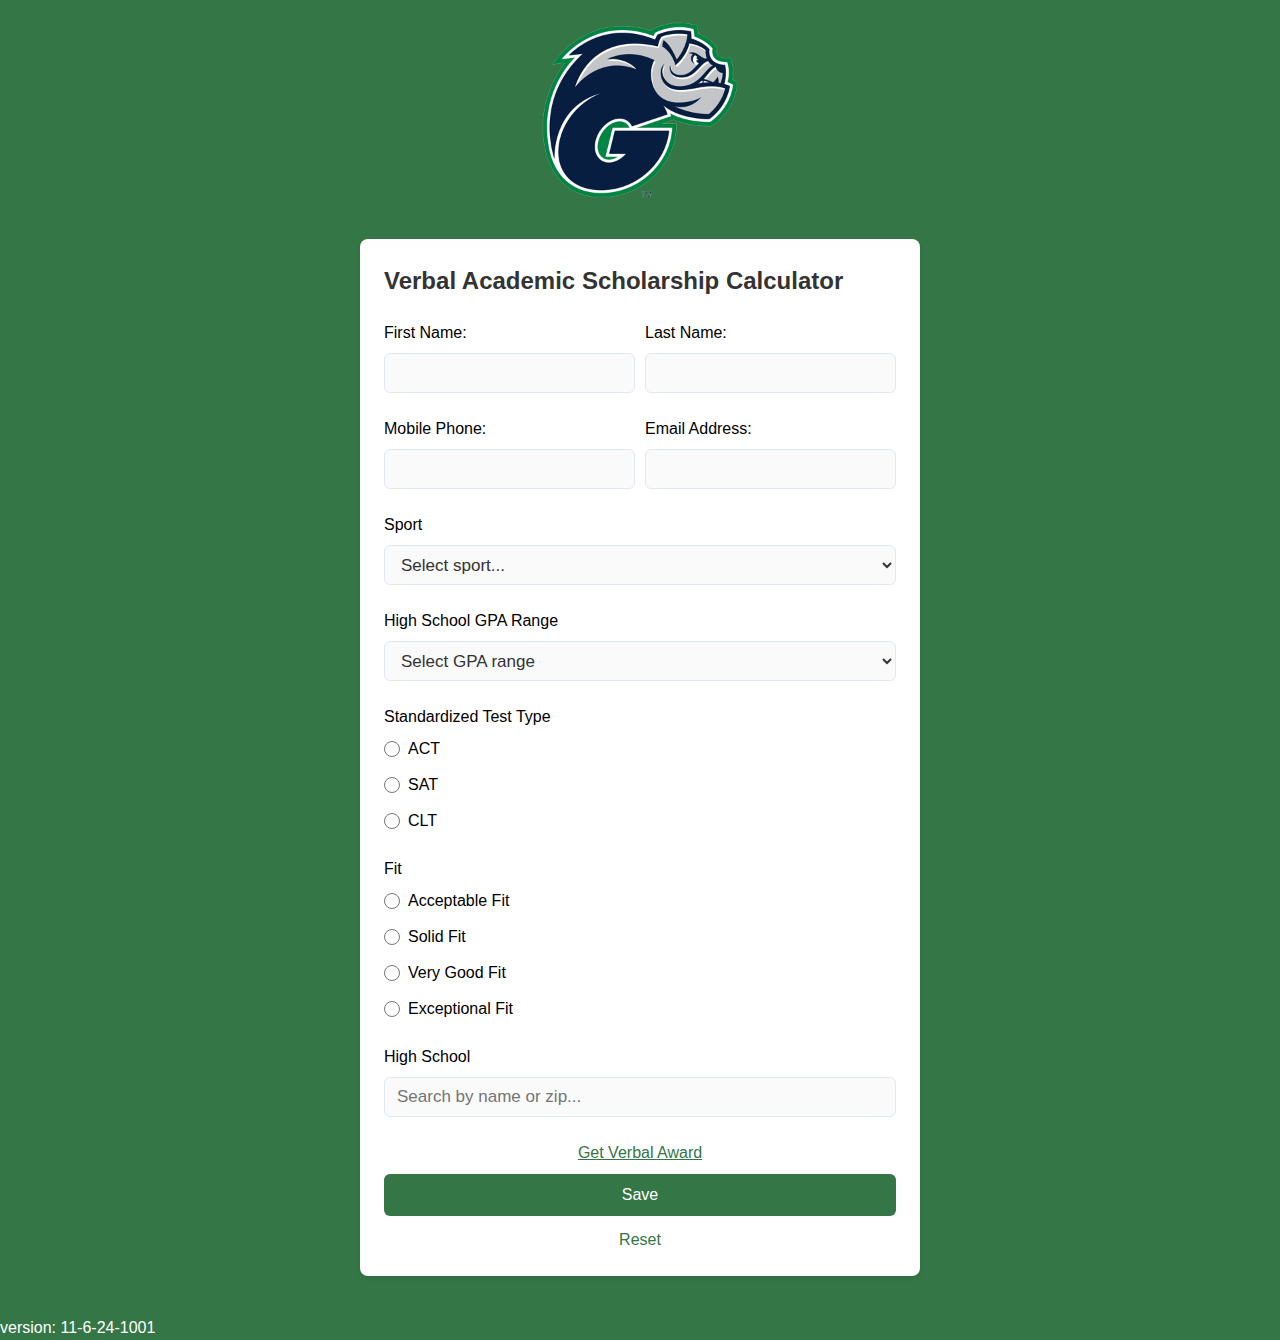
==== index.html @ f2b6871f "Update index.html" ====
<!DOCTYPE html>
<html lang="en">
<head>
    <meta charset="UTF-8">
    <meta name="viewport" content="width=device-width, initial-scale=1.0">
    <title>Scholarship Calculator</title>
    <link rel="stylesheet" href="styles.css">
    <style>.award-row{display:none}</style>
</head>
<body>
    <div class="container">
        <!-- Logo Section -->
        <div class="logo-container">
            <img src="G-Logo.png" alt="Logo" class="logo">
           
        </div>

        <!-- Award Display (initially hidden) -->
        <div id="awardDisplay" class="award-display" style="display: none;">
            <div class="card">
                <h2>Verbal Award</h2>
               <div class="award-breakdown">
                    <a href="#" 
                       style="text-decoration: none; color: #347646;" 
                       onclick="document.querySelectorAll('.award-row').forEach(row => row.style.display = row.style.display === 'none' ? 'block' : 'none'); return false;">
                        View Details
                    </a>
                    <div class="award-row">
                        <span>GPA Award:</span>
                        <span id="gpaAward"></span>
                    </div>
                    <div class="award-row">
                        <span>Test Award:</span>
                        <span id="testAward"></span>
                    </div>
                    <div class="award-row">
                        <span>Fit Award:</span>
                        <span id="fitAward"></span>
                    </div>
                    <div class="award-row">
                        <span>High School Award:</span>
                        <span id="hsAward"></span>
                    </div>
                </div>
                <div class="award-total">
                    <span>Total Award:</span>
                    <span id="totalAward"></span>
                </div>
            </div>
        </div>

        <!-- Calculator Form -->
        <div class="card calculator-form">
            <h2>Verbal Academic Scholarship Calculator</h2>
                <form netlify name="scholarshipForm" style="margin-top: 22px;" method="POST" data-netlify="true">

                <div class="form-group">
                    <div style="display: flex; gap: 10px;">
                        <div style="flex: 1;">
                            <label for="firstName">First Name:</label>
                            <input type="text" id="firstName" name="firstName" required>
                        </div>
                        <div style="flex: 1;">
                            <label for="lastName">Last Name:</label>
                            <input type="text" id="lastName" name="lastName" required>
                        </div>
                    </div>
                </div>

                <div class="form-group">
                    <div style="display: flex; gap: 10px;">
                        <div style="flex: 1;">
                            <label for="mobilePhone">Mobile Phone:</label>
                            <input type="tel" id="mobilePhone" name="mobilePhone" 
                                   pattern="[0-9]{10}" required
                                   style="width: 100%; padding: 8px 12px; border: 1px solid #e2e8f0; 
                                          border-radius: 6px; background-color: #fafafa; height: 40px; font-size: 17px;">
                        </div>
                        <div style="flex: 1;">
                            <label for="email">Email Address:</label>
                            <input type="email" id="email" name="email" required
                                   style="width: 100%; padding: 8px 12px; border: 1px solid #e2e8f0; 
                                          border-radius: 6px; background-color: #fafafa; height: 40px; font-size: 17px;">
                        </div>
                    </div>
                </div>
                
                  <div class="form-group"><label for="sport">Sport</label>
    <select id="sport" name="sport">
<option value="none">Select sport...</option>
<option value="Football">Football</option>
<option value="Men's Baseball">Men's Baseball</option>
<option value="Men's Basketball">Men's Basketball</option>
<option value="Men's Cross Country">Men's Cross Country</option>
<option value="Men's Golf">Men's Golf</option>
<option value="Men's Rugby">Men's Rugby</option>
<option value="Men's Soccer">Men's Soccer</option>
<option value="Men's Swimming">Men's Swimming</option>
<option value="Men's Tennis">Men's Tennis</option>
<option value="Men's Track and Field">Men's Track and Field</option>
<option value="Men's Ultimate Frisbee">Men's Ultimate Frisbee</option>
<option value="Women's Basketball">Women's Basketball</option>
<option value="Women's Beach Volleyball">Women's Beach Volleyball</option>
<option value="Women's Competitive Dance">Women's Competitive Dance</option>
<option value="Women's Cross Country">Women's Cross Country</option>
<option value="Women's Golf">Women's Golf</option>
<option value="Women's Lacrosse">Women's Lacrosse</option>
<option value="Women's Soccer">Women's Soccer</option>
<option value="Women's Softball">Women's Softball</option>
<option value="Women's Swimming">Women's Swimming</option>
<option value="Women's Tennnis">Women's Tennnis</option>
<option value="Women's Track and Field">Women's Track and Field</option>
<option value="Women's Volleyball">Women's Volleyball</option>
                      </select></div>

                <div class="form-group">
                    <label for="gpa">High School GPA Range</label>
                    <select id="gpa" name="gpa" required>
                        <option value="">Select GPA range</option>
                    </select>
                </div>

                <div class="form-group">
                    <label>Standardized Test Type</label>
                    <div class="radio-group" id="testTypeGroup">
                        <div class="radio-option">
                            <input type="radio" id="ACT" name="testType" value="ACT">
                            <label for="ACT">ACT</label>
                        </div>
                        <div class="radio-option">
                            <input type="radio" id="SAT" name="testType" value="SAT">
                            <label for="SAT">SAT</label>
                        </div>
                        <div class="radio-option">
                            <input type="radio" id="CLT" name="testType" value="CLT">
                            <label for="CLT">CLT</label>
                        </div>
                       <!--  <div class="radio-option">
            <input type="radio" id="noTest" name="testType" value="none">
            <label for="noTest">No Test</label>
        </div>-->
                    </div>
                </div>

                <div class="form-group" id="testScoreGroup" style="display: none;">
                    <label id="testScoreLabel">Score Range</label>
                    <select id="testScore" name="testScore" required>
                        <option value="">Select score range</option>
                    </select>
                </div>

                <div class="form-group">
                    <label>Fit</label>
                    <div class="radio-group" id="fitGroup">
                        <div class="radio-option">
                            <input type="radio" id="acceptable" name="fit" value="Acceptable Fit">
                            <label for="acceptable">Acceptable Fit</label>
                        </div>
                        <div class="radio-option">
                            <input type="radio" id="solid" name="fit" value="Solid Fit">
                            <label for="solid">Solid Fit</label>
                        </div>
                        <div class="radio-option">
                            <input type="radio" id="veryGood" name="fit" value="Very Good Fit">
                            <label for="veryGood">Very Good Fit</label>
                        </div>
                        <div class="radio-option">
                            <input type="radio" id="exceptional" name="fit" value="Exceptional Fit">
                            <label for="exceptional">Exceptional Fit</label>
                        </div>
                    </div>
                </div>

                <div class="form-group">
                    <label for="highSchool">High School</label>
                    <div class="search-container">
                        <input type="text" id="highSchool" placeholder="Search by name or zip..." autocomplete="off">
                        <div id="schoolResults" class="search-results"></div>
                    </div>
                </div>

                    <!-- Hidden Fields for Award Data -->
    <input type="hidden" id="hiddenGpaAward" name="gpaAward">
    <input type="hidden" id="hiddenTestAward" name="testAward">
    <input type="hidden" id="hiddenFitAward" name="fitAward">
    <input type="hidden" id="hiddenHsAward" name="hsAward">
    <input type="hidden" id="hiddenTotalAward" name="totalAward">

                    <p style="text-align: center"><a style="color: #347646;" href="#" id="getVerbalAwardLink" style="text-decoration: none; color: #2563eb; display: block; margin-bottom: 16px;">Get Verbal Award</a></p>
<h2 style="text-align: center;margin-bottom: 9px" id="verbalAwardDisplay" style="display: none;"></h2>
                <button style="background: #347646; color: white;" type="submit" id="calculateButton" disabled">Save</button>
            
   

</form>

            <div class="button-container" style="text-align: center; margin-top: 12px;">
                <a style="text-decoration: none; color: #347646;" href="#" onclick="location.reload(); return false;" class="reset-button">Reset</a>
            </div>
            
            <!--<a href="#" id="sendToGoogleSheets" 
   style="display: block; text-align: center; margin-top: 10px; color: #2563eb; text-decoration: none;">
   Send Data to Air Table
</a>-->

            
        </div>
    </div>

    <script>
        function scrollToTop() {
            window.scrollTo({ top: 0, behavior: 'smooth' });
        }
    </script>

    <script src="data.js"></script>
    <script src="calculations.js"></script>
    <script src="form-handlers.js"></script>
    <script src="form-validation.js"></script>
    <script src="display-manager.js"></script>
    <script src="script.js"></script>

    <script>document.getElementById('getVerbalAwardLink').addEventListener('click', (e) => {
    e.preventDefault();

    // Calculate award values
    const gpaAward = AwardCalculator.calculateGpaAward(parseFloat(document.getElementById('gpa').value));
    const testAward = AwardCalculator.calculateTestAward(document.querySelector('input[name="testType"]:checked').value, parseFloat(document.getElementById('testScore').value));
    const fitAward = AwardCalculator.calculateFitAward(document.querySelector('input[name="fit"]:checked').value);
    const hsAward = parseInt(document.getElementById('highSchool').dataset.schoolScore) || 0;
    const totalAward = gpaAward + testAward + fitAward + hsAward;

    // Display total award in the verbal award display section
    document.getElementById('verbalAwardDisplay').textContent = `Total Award: ${AwardCalculator.formatCurrency(totalAward)}`;
    document.getElementById('verbalAwardDisplay').style.display = 'block';
});</script>

<script>
document.getElementById('getVerbalAwardLink').addEventListener('click', (e) => {
    e.preventDefault();

    try {
        // Fetch input values and calculate award components
        const gpa = parseFloat(document.getElementById('gpa').value);
        const testType = document.querySelector('input[name="testType"]:checked')?.value;
        const testScore = parseFloat(document.getElementById('testScore').value);
        const fit = document.querySelector('input[name="fit"]:checked')?.value;
        const hsScore = parseInt(document.getElementById('highSchool').dataset.schoolScore) || 0;

        if (!gpa || !testType || isNaN(testScore) || !fit) {
            console.warn("One or more required fields are missing or invalid:", { gpa, testType, testScore, fit, hsScore });
            return; // Exit if any required field is missing
        }

        const gpaAward = AwardCalculator.calculateGpaAward(gpa);
        const testAward = AwardCalculator.calculateTestAward(testType, testScore);
        const fitAward = AwardCalculator.calculateFitAward(fit);
        const hsAward = hsScore;
        const totalAward = gpaAward + testAward + fitAward + hsAward;

        // Display total award in the verbal award display section
        document.getElementById('verbalAwardDisplay').textContent = `Total Award: ${AwardCalculator.formatCurrency(totalAward)}`;
        document.getElementById('verbalAwardDisplay').style.display = 'block';

        // Populate hidden fields and log each field to verify
        document.getElementById('hiddenGpaAward').value = gpaAward;
        document.getElementById('hiddenTestAward').value = testAward;
        document.getElementById('hiddenFitAward').value = fitAward;
        document.getElementById('hiddenHsAward').value = hsAward;
        document.getElementById('hiddenTotalAward').value = totalAward;

        console.log("Hidden fields updated:", {
            gpaAward: document.getElementById('hiddenGpaAward').value,
            testAward: document.getElementById('hiddenTestAward').value,
            fitAward: document.getElementById('hiddenFitAward').value,
            hsAward: document.getElementById('hiddenHsAward').value,
            totalAward: document.getElementById('hiddenTotalAward').value
        });

    } catch (error) {
        console.error("Error populating hidden fields or calculating awards:", error);
    }
});    
</script>

<script>
    document.getElementById('scholarshipForm').addEventListener('submit', (e) => {
        e.preventDefault(); // Prevents default submission

        // Calculate awards and populate hidden fields before submitting
        const awards = calculateAwards();
        if (!awards) {
            console.error("Failed to calculate awards. Please check input values.");
            return; // Exit if awards calculation failed
        }

        console.log("Form is submitting with awards:", awards);

        // Programmatically submit the form after calculating awards
        e.target.submit();
    });
</script>
    
     <p style="color: #fff;">version: 11-6-24-1001</p>
</body>
</html>
---- styles.css ----
/* Reset and Base Styles */
* {
    margin: 0;
    padding: 0;
    box-sizing: border-box;
}

body {
    background-color: #347646;
    font-family: -apple-system, BlinkMacSystemFont, "Segoe UI", Roboto, "Helvetica Neue", Arial, sans-serif;
    line-height: 1.5;
    color: #333;
}

/* Container and Layout */
.container {
    max-width: 600px;
    margin: 0 auto;
    padding: 20px;
}

.logo-container {
    text-align: center;
    margin-bottom: 2rem;
}

.logo {
    width: 200px;
    height: auto;
}

/* Card Styles */
.card {
    background: white;
    border-radius: 8px;
    padding: 24px;
    box-shadow: 0 2px 4px rgba(0, 0, 0, 0.1);
    margin-bottom: 20px;
}

/* Form Elements */
.form-group {
    margin-bottom: 24px;
}

label {
    display: block;
    font-weight: 500;
    margin-bottom: 8px;
    color: #000;
}

select, 
input[type="text"] {
    width: 100%;
    padding: 8px 12px;
    border: 1px solid #e2e8f0;
    border-radius: 6px;
    font-size: 14px;
    background-color: #fafafa;
    color: #333;
    height: 40px;
    font-size: 17px;
}

select:focus, 
input[type="text"]:focus {
    outline: none;
    border-color: #4299e1;
    box-shadow: 0 0 0 3px rgba(66, 153, 225, 0.1);
}

/* Radio Groups */
.radio-group {
    display: flex;
    flex-direction: column;
    gap: 12px;
}

.radio-option {
    display: flex;
    align-items: center;
    gap: 8px;
}

.radio-option input[type="radio"] {
    margin: 0;
    width: 16px;
    height: 16px;
    cursor: pointer;
}

.radio-option label {
    margin: 0;
    cursor: pointer;
    font-weight: normal;
}

/* School Search */
.search-container {
    position: relative;
}

.search-results {
    display: none;
    position: absolute;
    top: 100%;
    left: 0;
    right: 0;
    background: white;
    border: 1px solid #e2e8f0;
    border-radius: 6px;
    max-height: 240px;
    overflow-y: auto;
    z-index: 1000;
    box-shadow: 0 4px 6px rgba(0, 0, 0, 0.1);
}

.search-result-item {
    padding: 8px 12px;
    cursor: pointer;
    display: grid;
    grid-template-columns: 2fr 1fr;
    font-size: 14px;
    border-bottom: 1px solid #f0f0f0;
}

.search-result-item:last-child {
    border-bottom: none;
}

.search-result-item:hover {
    background-color: #f8f9fa;
}

.search-result-school {
    overflow: hidden;
    text-overflow: ellipsis;
    white-space: nowrap;
}

.search-result-location {
    text-align: right;
    color: #666;
}

/* Button Styles */
button {
    width: 100%;
    padding: 12px;
    background-color: #2563eb;
    color: white;
    border: none;
    border-radius: 6px;
    font-weight: 500;
    font-size: 16px;
    cursor: pointer;
    transition: background-color 0.2s;
}

button:hover:not(:disabled) {
    background-color: #1d4ed8;
}

button:disabled {
    background-color: #93c5fd;
    cursor: not-allowed;
}

/* Award Display */
.award-display {
    text-align: center;
}

.award-display h2 {
    color: #000;
    font-size: 1.5rem;
    margin-bottom: 1rem;
}

.award-breakdown {
    display: flex;
    flex-direction: column;
    gap: 12px;
}

.award-row {
    display: flex;
    justify-content: space-between;
    align-items: center;
    padding: 4px 0;
}

.award-row span:first-child {
    color: #666;
}

.award-row span:last-child {
    font-weight: 600;
}

.award-total {
    border-top: 2px solid #e2e8f0;
    margin-top: 8px;
    padding-top: 12px;
    font-weight: 700;
    font-size: 1.1rem;
    display: flex;
    justify-content: space-between;
}

/* Responsive Adjustments */
@media (max-width: 640px) {
    .container {
        padding: 16px;
    }

    .card {
        padding: 16px;
    }

    .logo {
        width: 160px;
    }

    .form-group {
        margin-bottom: 20px;
    }
}

/* Scrollbar Styling */
.search-results::-webkit-scrollbar {
    width: 8px;
}

.search-results::-webkit-scrollbar-track {
    background: #f1f1f1;
    border-radius: 6px;
}

.search-results::-webkit-scrollbar-thumb {
    background: #888;
    border-radius: 6px;
}

.search-results::-webkit-scrollbar-thumb:hover {
    background: #666;
}
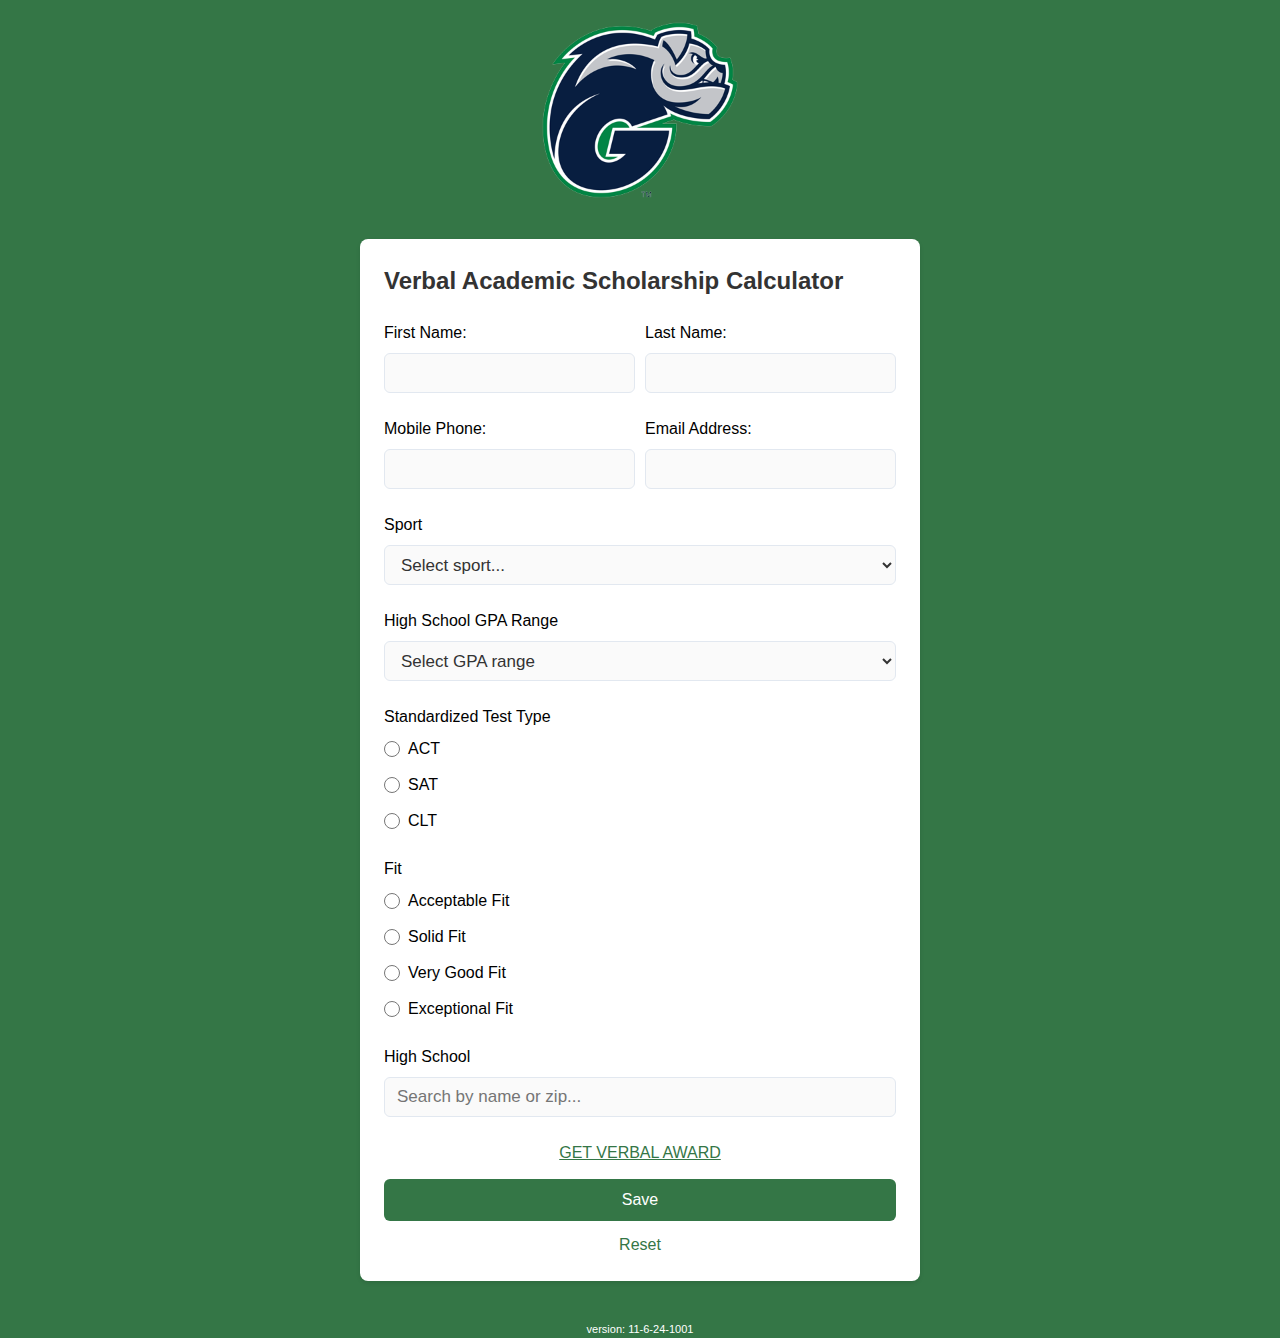
==== commit 930fcb72: "Update index.html" ====
--- a/index.html
+++ b/index.html
@@ -187,8 +187,8 @@
     <input type="hidden" id="hiddenHsAward" name="hsAward">
     <input type="hidden" id="hiddenTotalAward" name="totalAward">
 
-                    <p style="text-align: center"><a style="color: #347646;" href="#" id="getVerbalAwardLink" style="text-decoration: none; color: #2563eb; display: block; margin-bottom: 16px;">Get Verbal Award</a></p>
-<h2 style="text-align: center;margin-bottom: 9px" id="verbalAwardDisplay" style="display: none;"></h2>
+                    <p style="text-align: center"><a style="color: #347646;" href="#" id="getVerbalAwardLink" style="text-decoration: none; color: #2563eb; display: block; margin-bottom: 16px;">GET VERBAL AWARD</a></p>
+<h2 style="text-align: center;margin: 14px 0" id="verbalAwardDisplay" style="display: none;"></h2>
                 <button style="background: #347646; color: white;" type="submit" id="calculateButton" disabled">Save</button>
             
    
@@ -302,6 +302,6 @@
     });
 </script>
     
-     <p style="color: #fff;">version: 11-6-24-1001</p>
+     <p style="color: #fff; text-align: center; font-size: 11px;">version: 11-6-24-1001</p>
 </body>
 </html>
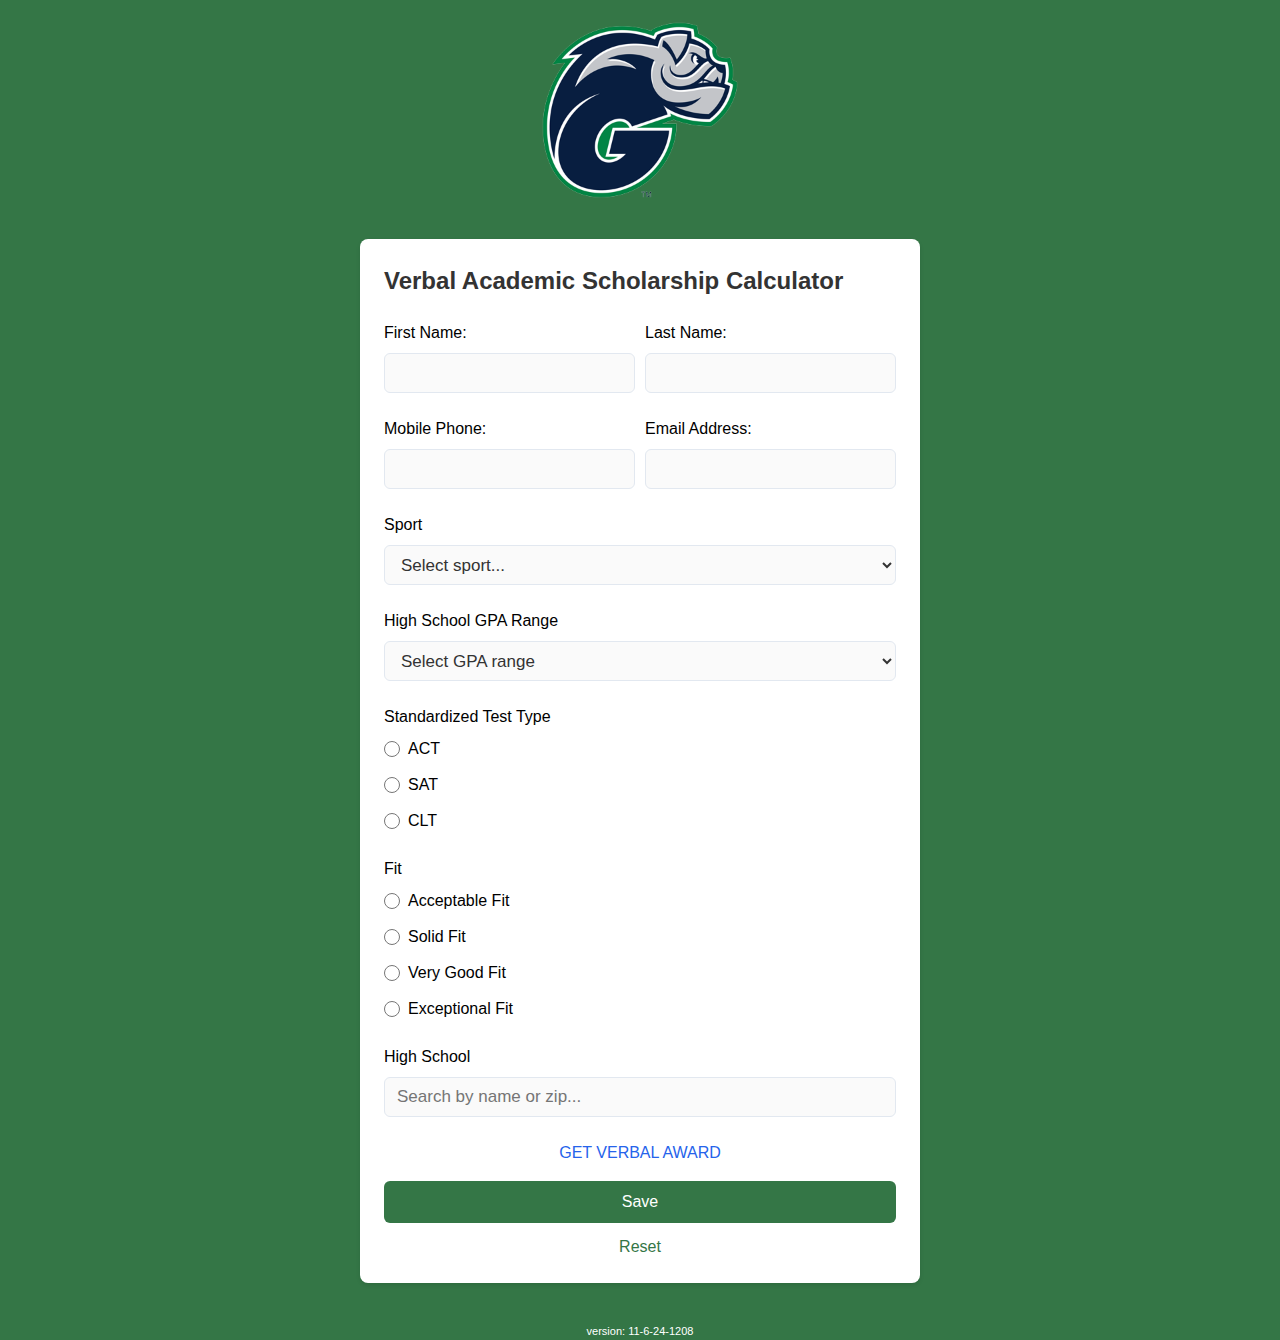
==== commit 3acaec2e: "Update index.html" ====
--- a/index.html
+++ b/index.html
@@ -19,7 +19,7 @@
         <!-- Award Display (initially hidden) -->
         <div id="awardDisplay" class="award-display" style="display: none;">
             <div class="card">
-                <h2>Verbal Award</h2>
+                <h2 style="text-align: center;">Verbal Award</h2>
                <div class="award-breakdown">
                     <a href="#" 
                        style="text-decoration: none; color: #347646;" 
@@ -187,7 +187,7 @@
     <input type="hidden" id="hiddenHsAward" name="hsAward">
     <input type="hidden" id="hiddenTotalAward" name="totalAward">
 
-                    <p style="text-align: center"><a style="color: #347646;" href="#" id="getVerbalAwardLink" style="text-decoration: none; color: #2563eb; display: block; margin-bottom: 16px;">GET VERBAL AWARD</a></p>
+                    <p style="text-align: center"><a href="#" id="getVerbalAwardLink" style="text-decoration: none; color: #2563eb; display: block; margin: 16px 0;">GET VERBAL AWARD</a></p>
 <h2 style="text-align: center;margin: 14px 0" id="verbalAwardDisplay" style="display: none;"></h2>
                 <button style="background: #347646; color: white;" type="submit" id="calculateButton" disabled">Save</button>
             
@@ -302,6 +302,6 @@
     });
 </script>
     
-     <p style="color: #fff; text-align: center; font-size: 11px;">version: 11-6-24-1001</p>
+     <p style="color: #fff; text-align: center; font-size: 11px;">version: 11-6-24-1208</p>
 </body>
 </html>
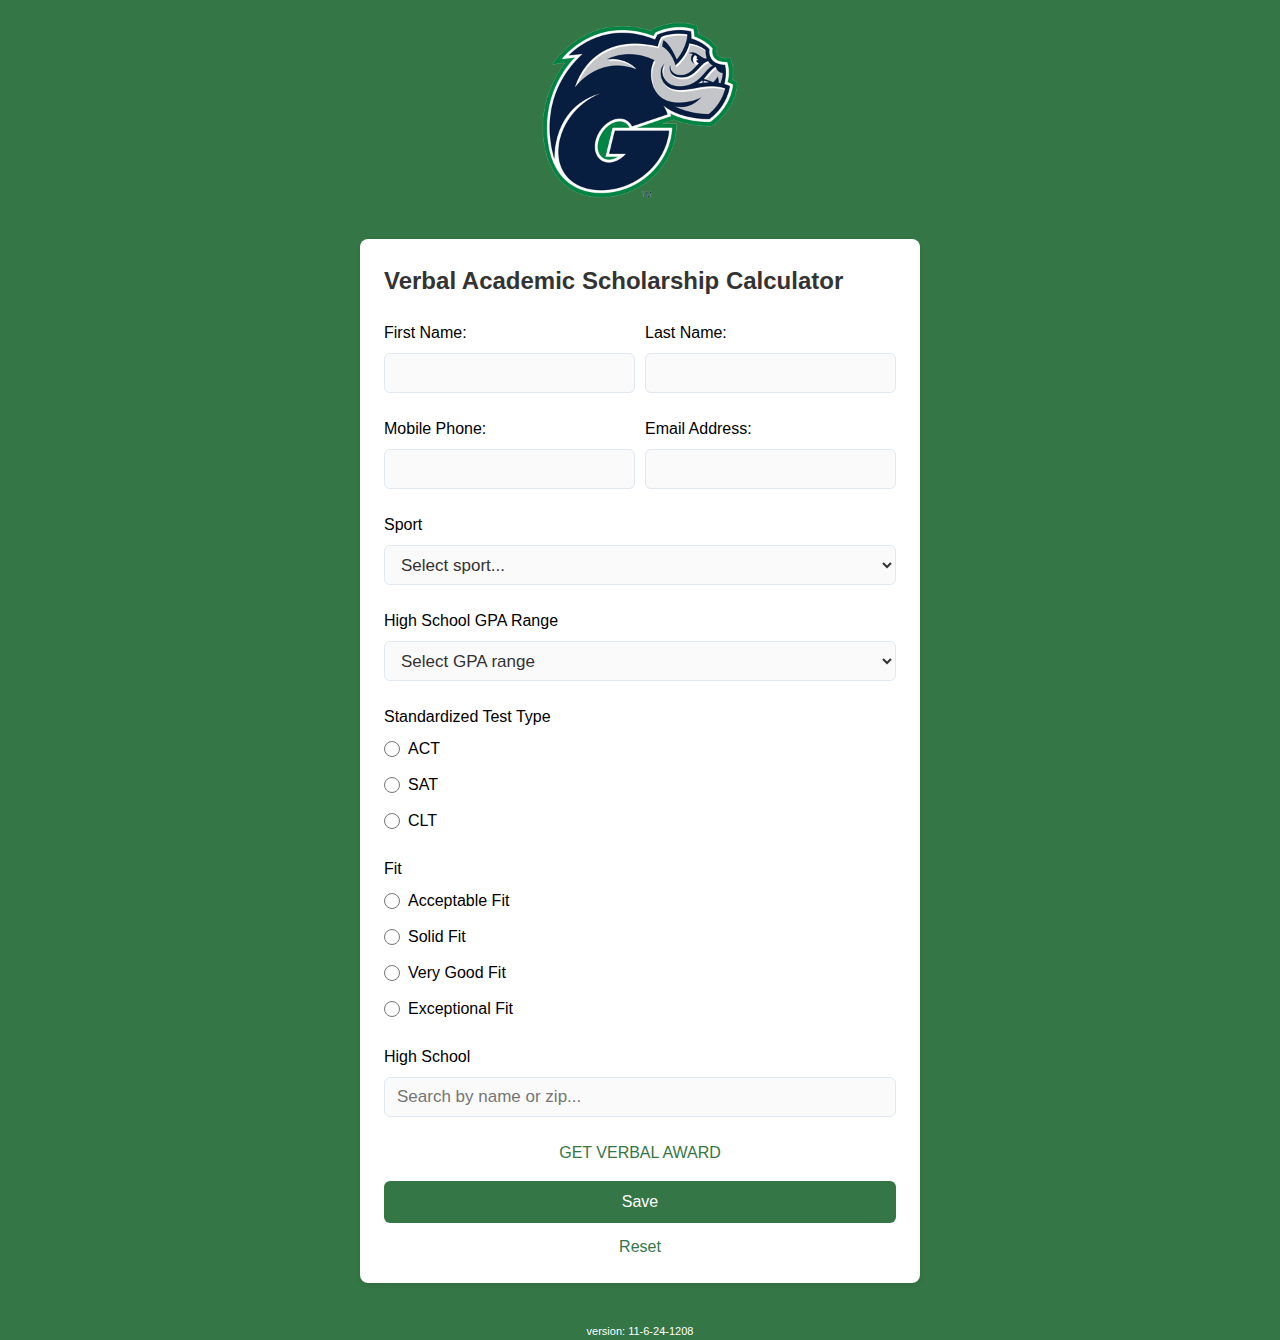
==== commit efd8347f: "Update index.html" ====
--- a/index.html
+++ b/index.html
@@ -187,7 +187,7 @@
     <input type="hidden" id="hiddenHsAward" name="hsAward">
     <input type="hidden" id="hiddenTotalAward" name="totalAward">
 
-                    <p style="text-align: center"><a href="#" id="getVerbalAwardLink" style="text-decoration: none; color: #2563eb; display: block; margin: 16px 0;">GET VERBAL AWARD</a></p>
+                    <p style="text-align: center"><a href="#" id="getVerbalAwardLink" style="text-decoration: none; color: #347646; display: block; margin: 16px 0;">GET VERBAL AWARD</a></p>
 <h2 style="text-align: center;margin: 14px 0" id="verbalAwardDisplay" style="display: none;"></h2>
                 <button style="background: #347646; color: white;" type="submit" id="calculateButton" disabled">Save</button>
             
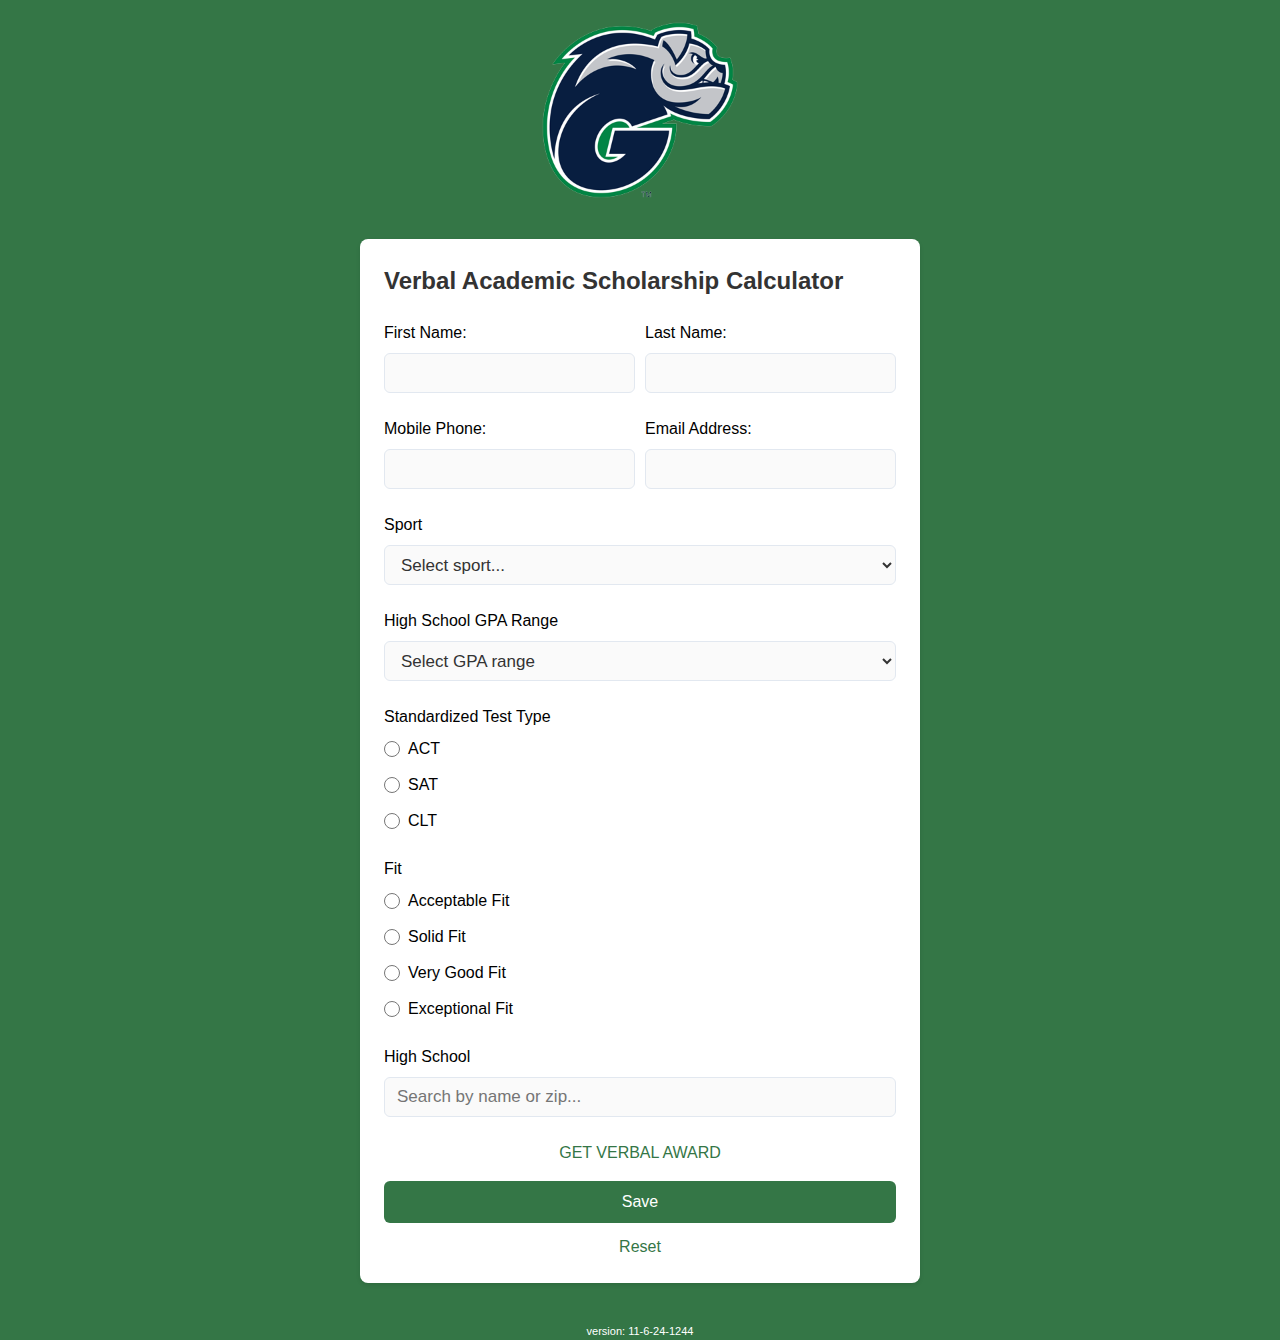
==== commit fe9fe360: "Update index.html" ====
--- a/index.html
+++ b/index.html
@@ -302,6 +302,6 @@
     });
 </script>
     
-     <p style="color: #fff; text-align: center; font-size: 11px;">version: 11-6-24-1208</p>
+     <p style="color: #fff; text-align: center; font-size: 11px;">version: 11-6-24-1244</p>
 </body>
 </html>
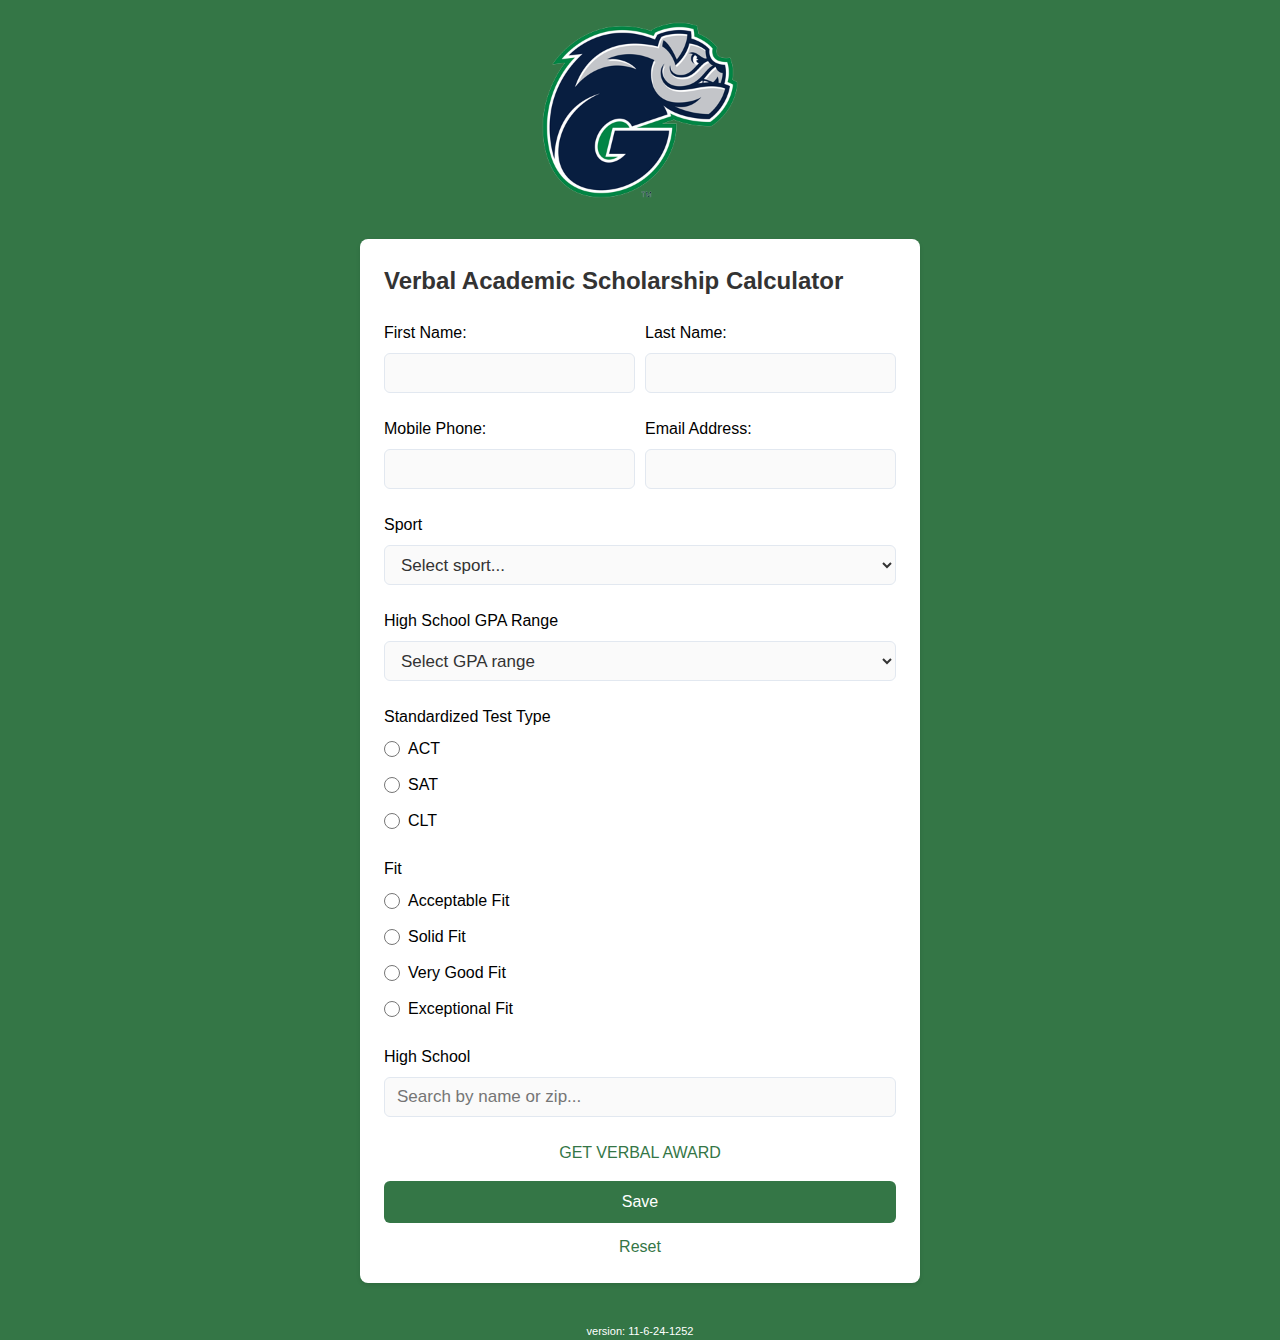
==== commit 1894e64a: "Update index.html" ====
--- a/index.html
+++ b/index.html
@@ -302,6 +302,6 @@
     });
 </script>
     
-     <p style="color: #fff; text-align: center; font-size: 11px;">version: 11-6-24-1244</p>
+     <p style="color: #fff; text-align: center; font-size: 11px;">version: 11-6-24-1252</p>
 </body>
 </html>
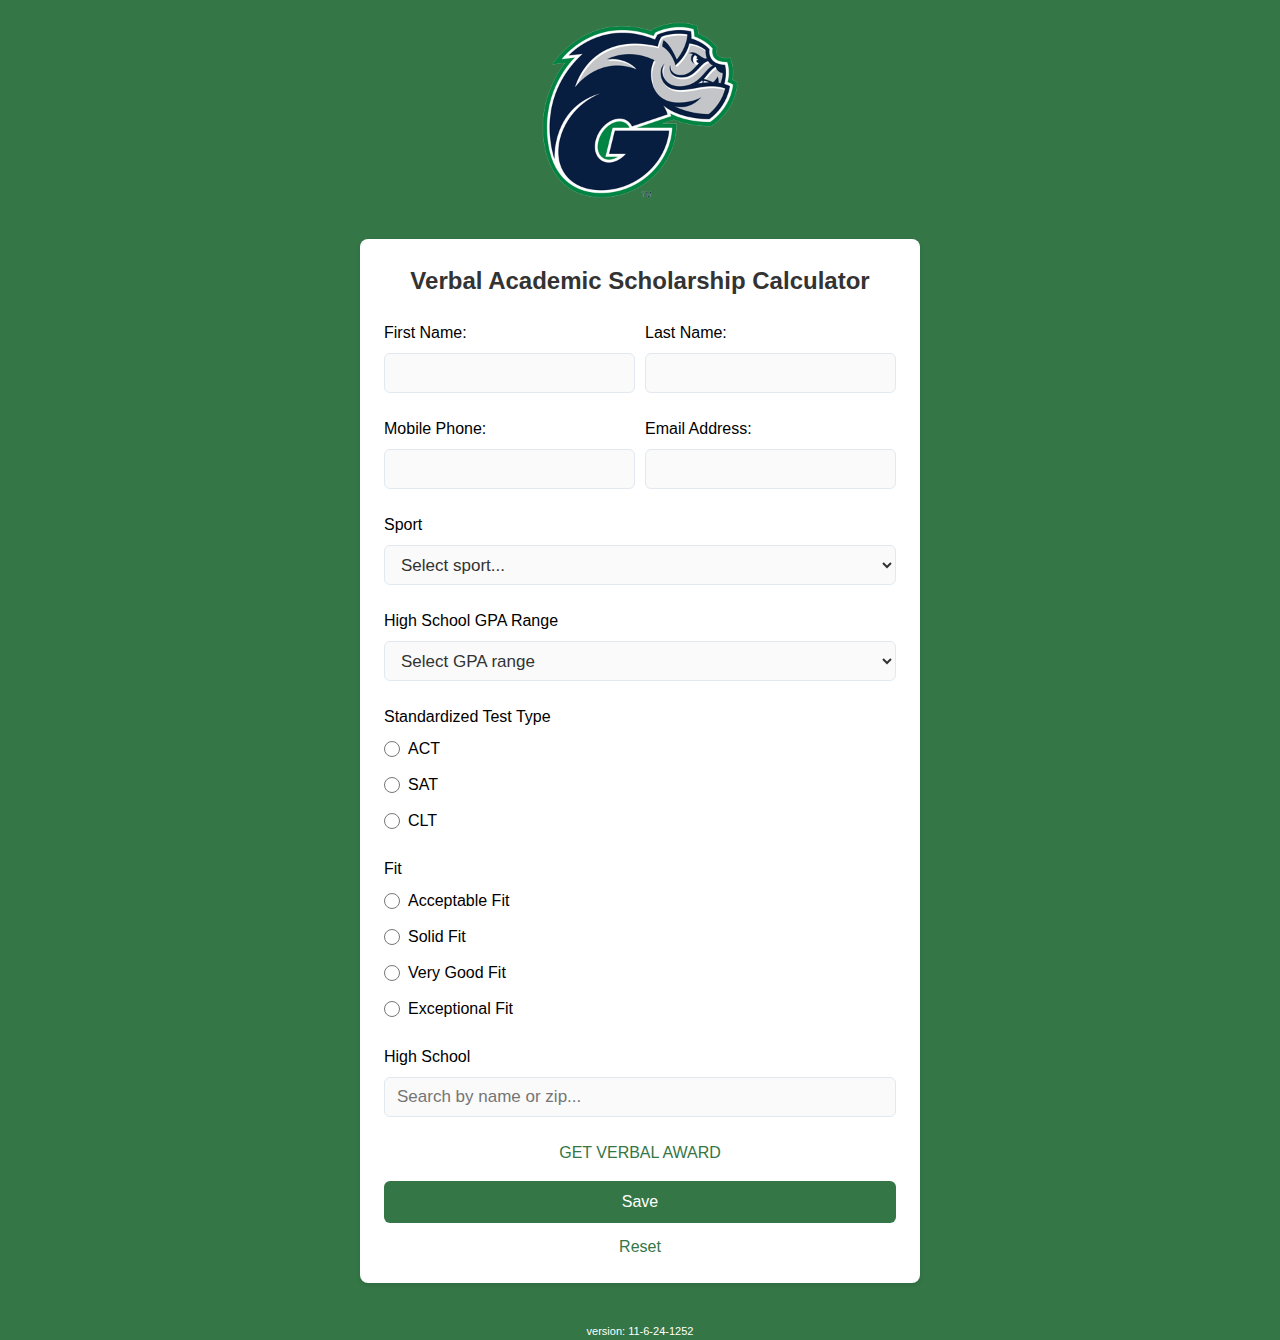
==== commit 27c625d8: "Update index.html" ====
--- a/index.html
+++ b/index.html
@@ -52,7 +52,7 @@
 
         <!-- Calculator Form -->
         <div class="card calculator-form">
-            <h2>Verbal Academic Scholarship Calculator</h2>
+            <h2 style="text-align: center;">Verbal Academic Scholarship Calculator</h2>
                 <form netlify name="scholarshipForm" style="margin-top: 22px;" method="POST" data-netlify="true">
 
                 <div class="form-group">
